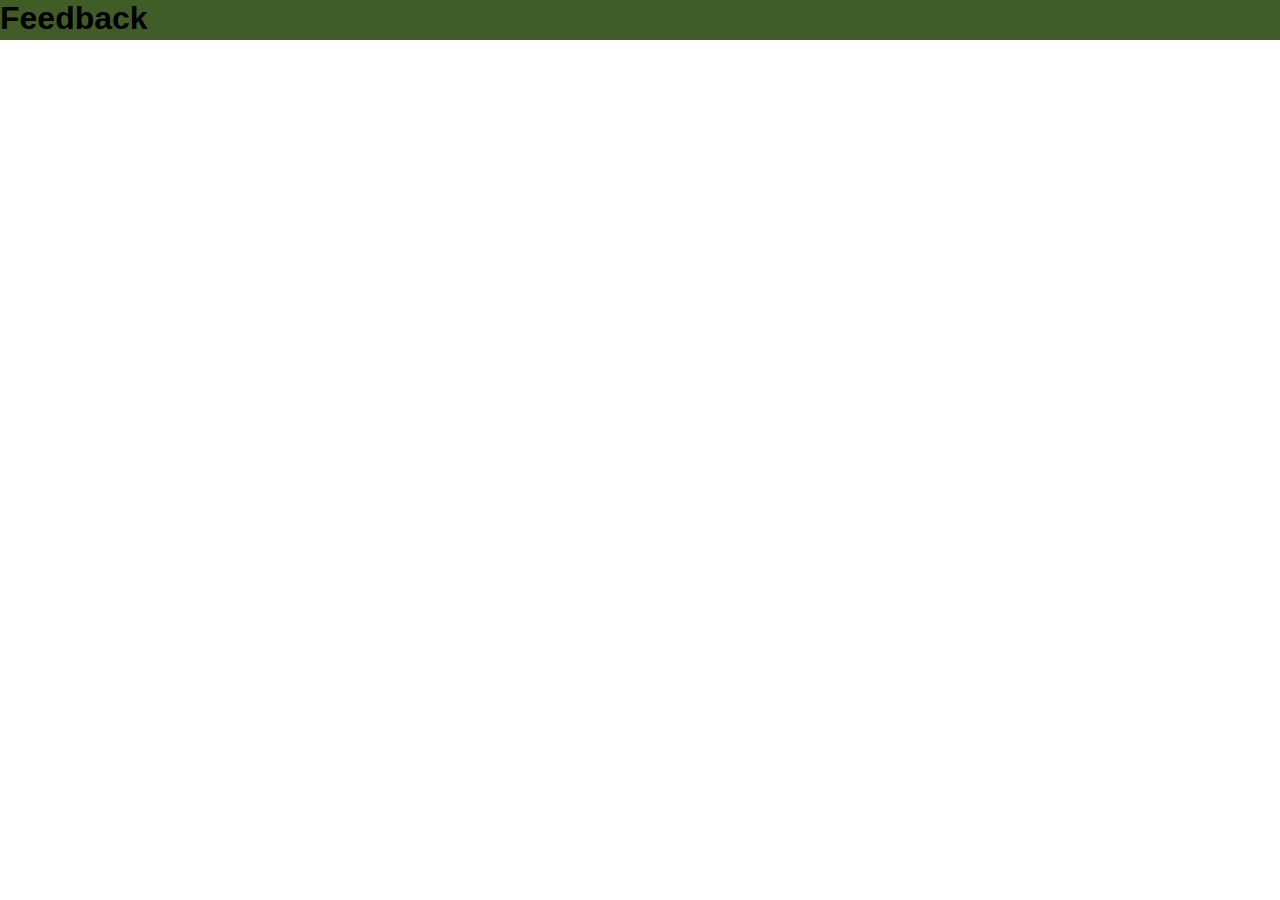
==== feedback.html @ 719850c0 "up" ====
<!DOCTYPE html>
<html lang="en">
<head>
    <meta charset="UTF-8">
    <meta name="viewport" content="width=device-width, initial-scale=1.0">
    <link rel="stylesheet" href="Style.css">
    <title>Feedback</title>
</head>
<body>
    <header class="head2">
        <h1>Feedback</h1>
    </header>
    
</body>
</html>
---- Style.css ----
* {
    padding: 0;
    margin: 0;
    box-sizing: border-box;
    font-family: sans-serif;
}

header {
    width: 100%;
    background-color: #405d27;
    position: relative;
}

header ul {
    display: flex;
    justify-content: start;
    align-items: center;
    height: 100px;
    list-style: none;
}

header li {
    align-items: center;
}

header a {
    padding-left: 50px;
    text-decoration: none;
    color: azure;
    transition: color 0.3s;
    font-size: larger;

}

header a:hover {
    color: #d3e4cd;
}

#Partenshop {
    color: blanchedalmond;
    background-color: #82b74b;
    height: 50px;
    width: 150px;
    border-radius: 25px;
    display: flex;
    align-items: center;
    justify-content: center;
    margin-left: 40px;
}

#Partenshop:hover {
    background-color: #7b9664;
}

section {
    height: 700px;
    padding: 95px;

}

.divP {
    width: 1000px;
    height: auto;
    margin: 20px;
    background-color: white;
    padding: 30px;
    margin-left: 300px;
    box-shadow: 0 4px 8px 0 rgba(0, 0, 0, 0.2), 0 6px 20px 0 rgba(0, 0, 0, 0.200);
    position: relative;
    border-radius: 20px;

}

.WilcommenSec {
    background-color: #e8d8c9;
    height: 100vh;
    position: relative;
}

.WilcommenSec img {
    width: 100%;
    height: 100%;
    object-fit: cover;
    position: absolute;
    top: 0;
    left: 0;
}

.WilcommenSec .up {
    background: #e8d8c9;
    width: 45%;
    margin: -50px;
    padding: 20px;
}

.WilcommenSec h1 {
    color: #82b74b;
    font-size: 90px;
    padding-bottom: 60px;
}

.WilcommenSec h3 {
    color: #405d27;
    padding-bottom: 20px;
}

.WilcommenSec p {
    width: auto;
    height: auto;
}

p {
    font-size: 20px;
}


.über h1 {
    color: #82b74b;
    font-size: 90px;
    padding-bottom: 60px;
}

.über h3 {
    color: #405d27;
    padding-top: 10px;
}

.über p {
    font-size: 20px;
    width: 900px;
    height: auto;
}

.Tiere {
    background-color: #e8d8c9;
    height: 900px;

}

.Tiere h1 {
    color: #82b74b;
    font-size: 90px;
}

.Tiere h3 {
    color: #405d27;
    padding-top: 10px;
}

#Tiere p {
    font-size: 20px;
    width: 500px;
    height: auto;
}

.divD {
    height: 300px;
    width: 80%;
    background: white;
    display: flex;
    margin: 10px;
    justify-content: space-between;
    box-shadow: 0 4px 8px 0 rgba(0, 0, 0, 0.2), 0 6px 20px 0 rgba(0, 0, 0, 0.2);
    border-radius: 20px;
    overflow: hidden;
}

.Großdiv {
    display: flex;
    justify-content: space-between;
    flex-direction: column;
    padding-left: 250px;
}

.divD .txt {
    width: 50%;
    padding: 20px;
}

.divD img {
    width: 50%;
    height: 100%;
    object-fit: cover;
}

.divD h3 {
    padding-bottom: 20px;
}


.info h1 {
    color: #82b74b;
    font-size: 90px;
    padding-bottom: 60px;
}

.info h3 {
    color: #405d27;
    padding-top: 30px;
}

.info p {
    font-size: 20px;
    width: 900px;
    height: auto;
}

.feedback{
    height: 200px;
}

.feedback h1 {
    color: #82b74b;
    font-size: 40px;
    margin-left: 20px;

}

.feedback button {
    width: 500px;
    height: 50px;
    background-color: #82b74b;
    color: blanchedalmond;
    border-radius: 30px;
    font-size: larger;
    margin:20px 0 0 100px;
}

.feedback button:hover {
    background-color: #7b9664;
}

footer {
    height: 100px;
    background-color: #3e4444;
    display: flex;
    justify-content: center;
    align-items: center;

}

footer a {
    margin-left: 10px;
    color: azure;

}

.head2{
    height: 40px;
}
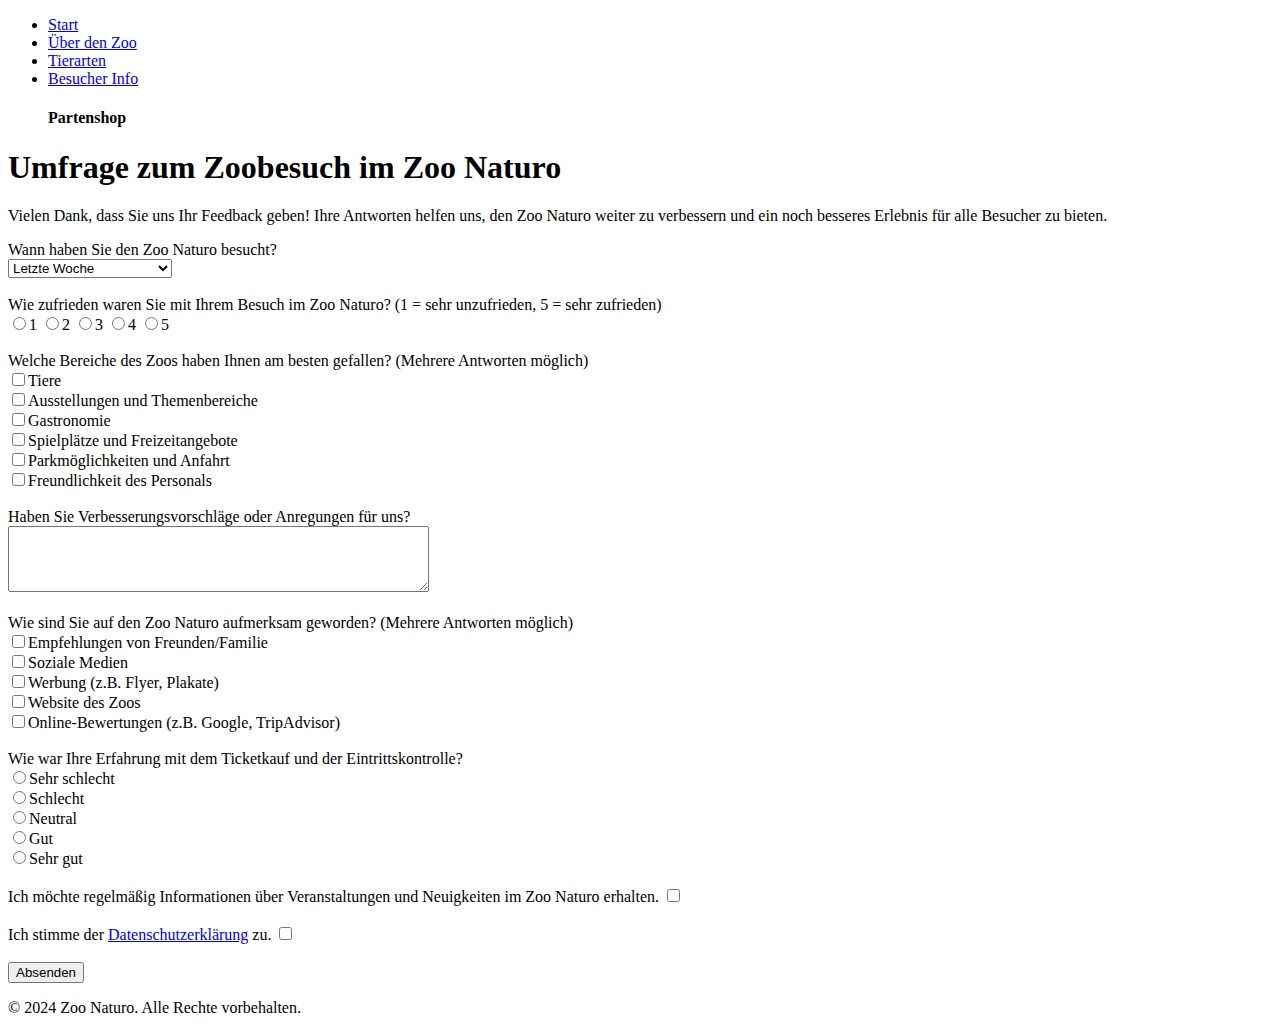
==== commit 0ce1e5ca: "up" ====
--- a/feedback.html
+++ b/feedback.html
@@ -1,15 +1,85 @@
 <!DOCTYPE html>
-<html lang="en">
+<html lang="fr">
 <head>
     <meta charset="UTF-8">
     <meta name="viewport" content="width=device-width, initial-scale=1.0">
-    <link rel="stylesheet" href="Style.css">
-    <title>Feedback</title>
+    <title>Formulaire de Sondage - Zoo Naturo</title>
+    <link rel="stylesheet" href="styles.css">
 </head>
 <body>
-    <header class="head2">
-        <h1>Feedback</h1>
+    <header>
+        <nav>
+            <ul>
+                <li><a href="#start">Start</a></li>
+                <li><a href="#UDZ">Über den Zoo</a></li>
+                <li><a href="#contact">Tierarten</a></li>
+                <li><a href="#BI">Besucher Info</a></li>
+                <div id="Partenshop">
+                    <h4>Partenshop</h4>
+                </div>
+            </ul>
+        </nav>
     </header>
-    
+
+    <section>
+        <div class="divP">
+            <h1>Umfrage zum Zoobesuch im Zoo Naturo</h1>
+            <p>Vielen Dank, dass Sie uns Ihr Feedback geben! Ihre Antworten helfen uns, den Zoo Naturo weiter zu verbessern und ein noch besseres Erlebnis für alle Besucher zu bieten.</p>
+            
+            <form action="submit_form.php" method="POST">
+                <label for="visit_date">Wann haben Sie den Zoo Naturo besucht?</label><br>
+                <select name="visit_date" id="visit_date">
+                    <option value="last_week">Letzte Woche</option>
+                    <option value="last_month">Letzten Monat</option>
+                    <option value="3_to_6_months">Vor 3-6 Monaten</option>
+                    <option value="more_than_6_months">Vor mehr als 6 Monaten</option>
+                </select><br><br>
+
+                <label for="satisfaction">Wie zufrieden waren Sie mit Ihrem Besuch im Zoo Naturo? (1 = sehr unzufrieden, 5 = sehr zufrieden)</label><br>
+                <input type="radio" name="satisfaction" value="1" id="satisfaction_1"><label for="satisfaction_1">1</label>
+                <input type="radio" name="satisfaction" value="2" id="satisfaction_2"><label for="satisfaction_2">2</label>
+                <input type="radio" name="satisfaction" value="3" id="satisfaction_3"><label for="satisfaction_3">3</label>
+                <input type="radio" name="satisfaction" value="4" id="satisfaction_4"><label for="satisfaction_4">4</label>
+                <input type="radio" name="satisfaction" value="5" id="satisfaction_5"><label for="satisfaction_5">5</label><br><br>
+
+                <label for="best_parts">Welche Bereiche des Zoos haben Ihnen am besten gefallen? (Mehrere Antworten möglich)</label><br>
+                <input type="checkbox" name="best_parts[]" value="animals" id="animals"><label for="animals">Tiere</label><br>
+                <input type="checkbox" name="best_parts[]" value="exhibitions" id="exhibitions"><label for="exhibitions">Ausstellungen und Themenbereiche</label><br>
+                <input type="checkbox" name="best_parts[]" value="gastronomy" id="gastronomy"><label for="gastronomy">Gastronomie</label><br>
+                <input type="checkbox" name="best_parts[]" value="playgrounds" id="playgrounds"><label for="playgrounds">Spielplätze und Freizeitangebote</label><br>
+                <input type="checkbox" name="best_parts[]" value="parking" id="parking"><label for="parking">Parkmöglichkeiten und Anfahrt</label><br>
+                <input type="checkbox" name="best_parts[]" value="staff" id="staff"><label for="staff">Freundlichkeit des Personals</label><br><br>
+
+                <label for="suggestions">Haben Sie Verbesserungsvorschläge oder Anregungen für uns?</label><br>
+                <textarea name="suggestions" id="suggestions" rows="4" cols="50"></textarea><br><br>
+
+                <label for="discovery">Wie sind Sie auf den Zoo Naturo aufmerksam geworden? (Mehrere Antworten möglich)</label><br>
+                <input type="checkbox" name="discovery[]" value="friends" id="friends"><label for="friends">Empfehlungen von Freunden/Familie</label><br>
+                <input type="checkbox" name="discovery[]" value="social_media" id="social_media"><label for="social_media">Soziale Medien</label><br>
+                <input type="checkbox" name="discovery[]" value="advertisement" id="advertisement"><label for="advertisement">Werbung (z.B. Flyer, Plakate)</label><br>
+                <input type="checkbox" name="discovery[]" value="website" id="website"><label for="website">Website des Zoos</label><br>
+                <input type="checkbox" name="discovery[]" value="reviews" id="reviews"><label for="reviews">Online-Bewertungen (z.B. Google, TripAdvisor)</label><br><br>
+
+                <label for="ticket_experience">Wie war Ihre Erfahrung mit dem Ticketkauf und der Eintrittskontrolle?</label><br>
+                <input type="radio" name="ticket_experience" value="very_bad" id="ticket_experience_very_bad"><label for="ticket_experience_very_bad">Sehr schlecht</label><br>
+                <input type="radio" name="ticket_experience" value="bad" id="ticket_experience_bad"><label for="ticket_experience_bad">Schlecht</label><br>
+                <input type="radio" name="ticket_experience" value="neutral" id="ticket_experience_neutral"><label for="ticket_experience_neutral">Neutral</label><br>
+                <input type="radio" name="ticket_experience" value="good" id="ticket_experience_good"><label for="ticket_experience_good">Gut</label><br>
+                <input type="radio" name="ticket_experience" value="very_good" id="ticket_experience_very_good"><label for="ticket_experience_very_good">Sehr gut</label><br><br>
+
+                <label for="newsletter">Ich möchte regelmäßig Informationen über Veranstaltungen und Neuigkeiten im Zoo Naturo erhalten.</label>
+                <input type="checkbox" name="newsletter" id="newsletter"><br><br>
+
+                <label for="privacy">Ich stimme der <a href="#">Datenschutzerklärung</a> zu.</label>
+                <input type="checkbox" name="privacy" id="privacy" required><br><br>
+
+                <button type="submit">Absenden</button>
+            </form>
+        </div>
+    </section>
+
+    <footer>
+        <p>&copy; 2024 Zoo Naturo. Alle Rechte vorbehalten.</p>
+    </footer>
 </body>
-</html>+</html>
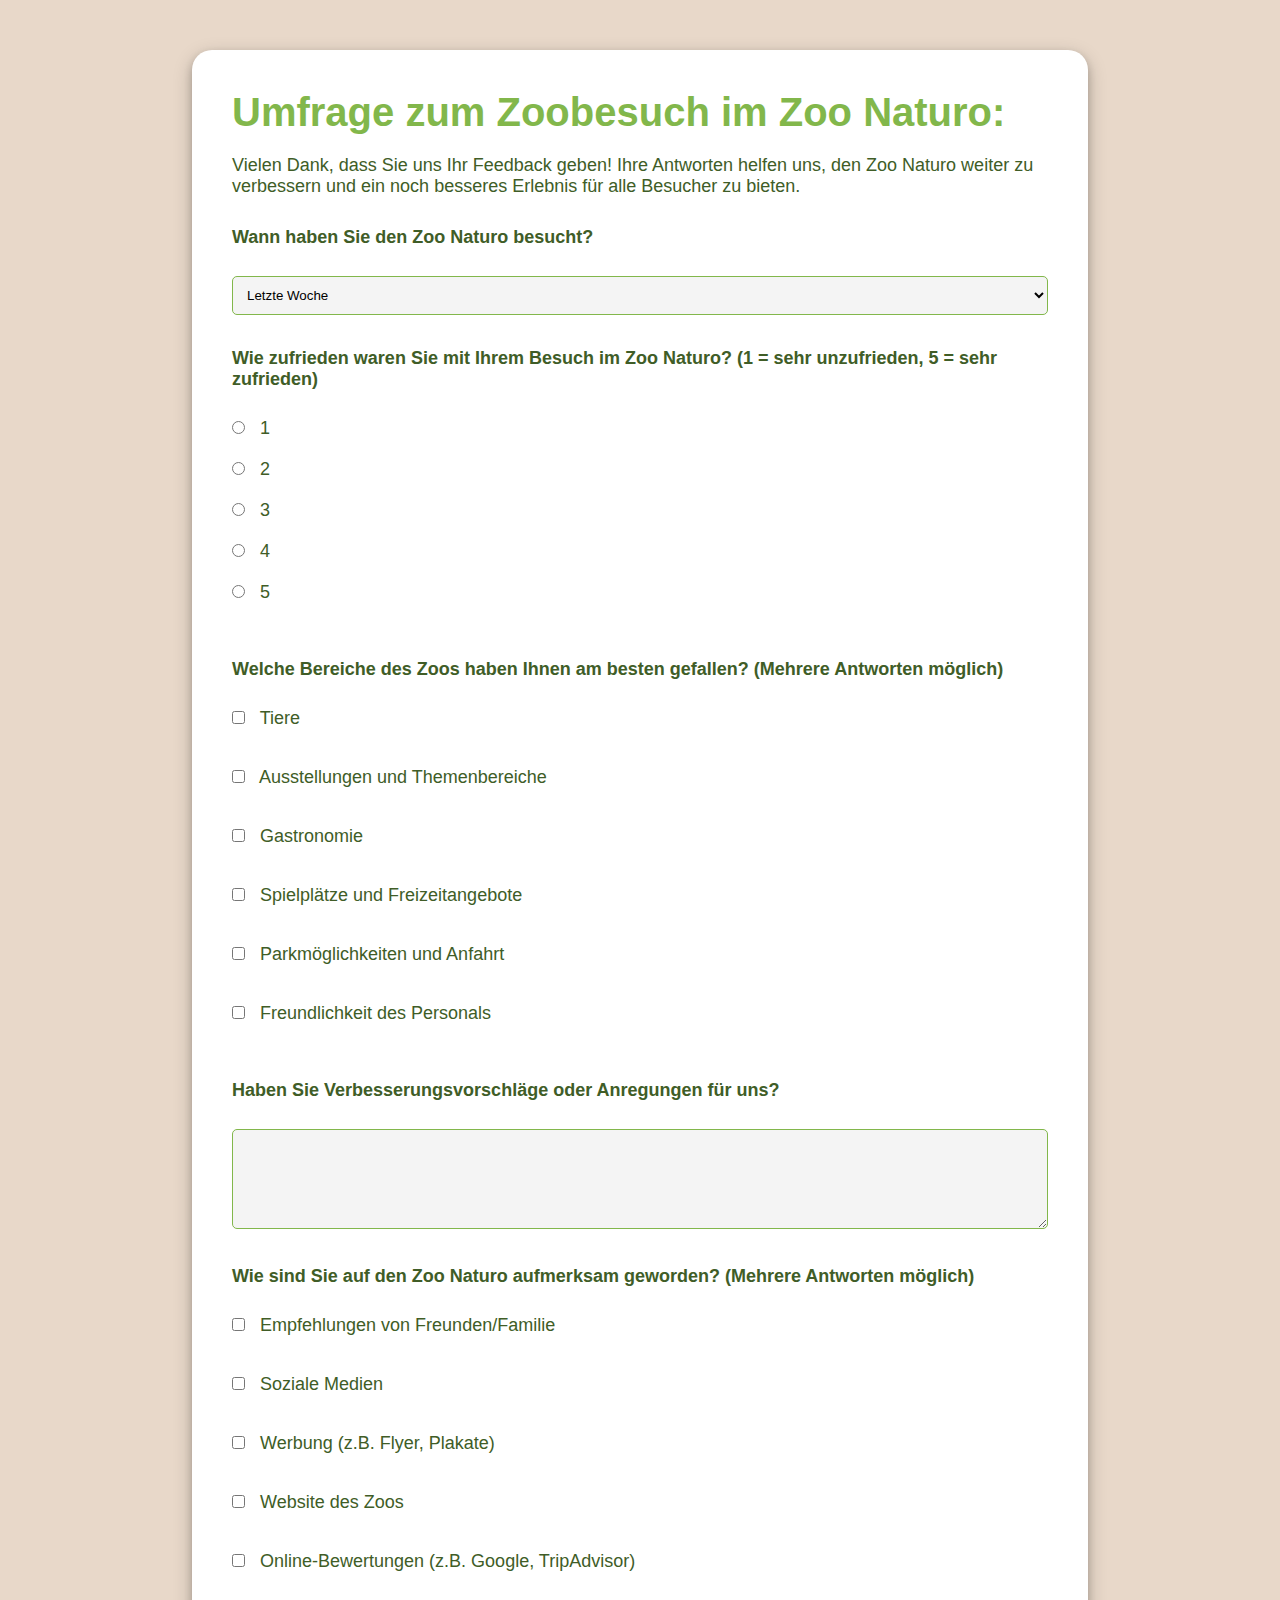
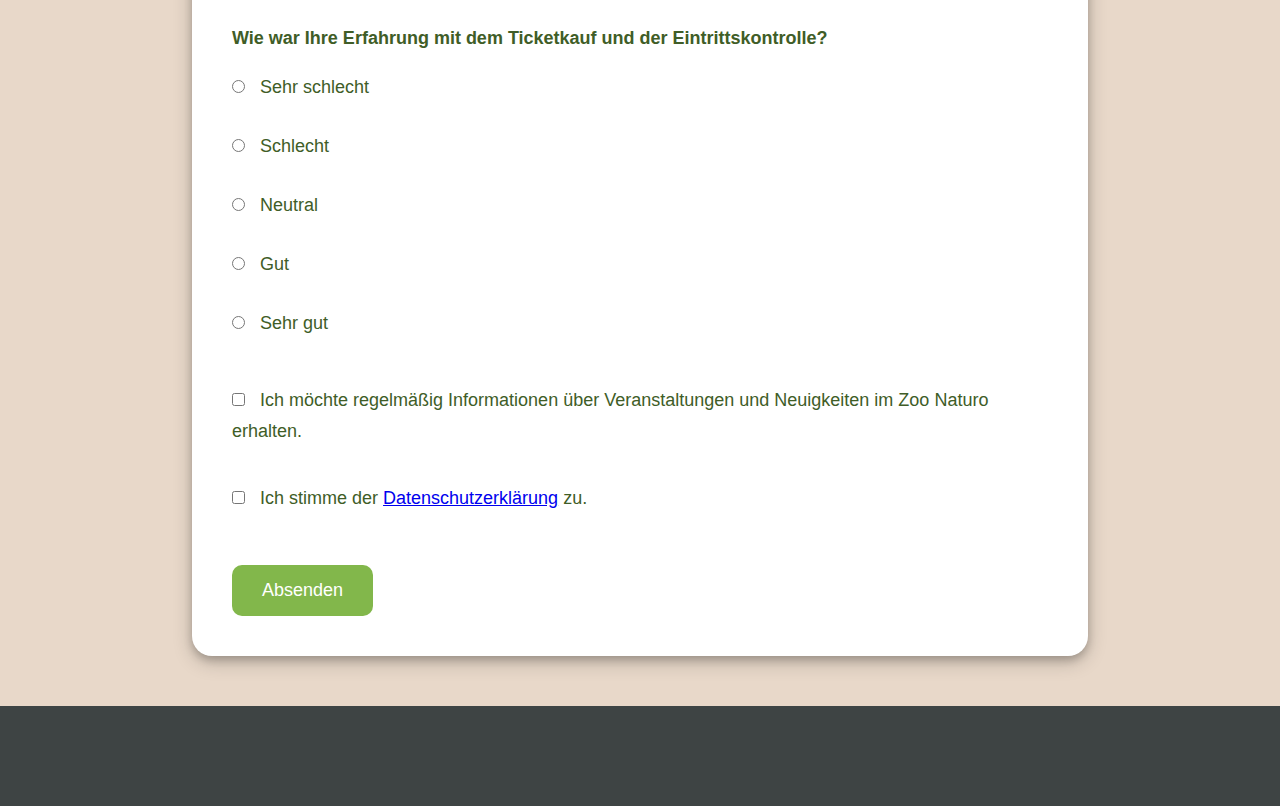
==== commit 137538fb: "up" ====
--- a/feedback.html
+++ b/feedback.html
@@ -4,30 +4,20 @@
     <meta charset="UTF-8">
     <meta name="viewport" content="width=device-width, initial-scale=1.0">
     <title>Formulaire de Sondage - Zoo Naturo</title>
-    <link rel="stylesheet" href="styles.css">
+    <link rel="stylesheet" href="Style.css">
 </head>
 <body>
     <header>
-        <nav>
-            <ul>
-                <li><a href="#start">Start</a></li>
-                <li><a href="#UDZ">Über den Zoo</a></li>
-                <li><a href="#contact">Tierarten</a></li>
-                <li><a href="#BI">Besucher Info</a></li>
-                <div id="Partenshop">
-                    <h4>Partenshop</h4>
-                </div>
-            </ul>
-        </nav>
+        
     </header>
 
-    <section>
-        <div class="divP">
-            <h1>Umfrage zum Zoobesuch im Zoo Naturo</h1>
+    <section class="Feedback">
+        <div class="S">
+            <h1>Umfrage zum Zoobesuch im Zoo Naturo:</h1>
             <p>Vielen Dank, dass Sie uns Ihr Feedback geben! Ihre Antworten helfen uns, den Zoo Naturo weiter zu verbessern und ein noch besseres Erlebnis für alle Besucher zu bieten.</p>
             
             <form action="submit_form.php" method="POST">
-                <label for="visit_date">Wann haben Sie den Zoo Naturo besucht?</label><br>
+                <label class="titlef" for="visit_date">Wann haben Sie den Zoo Naturo besucht?</label><br>
                 <select name="visit_date" id="visit_date">
                     <option value="last_week">Letzte Woche</option>
                     <option value="last_month">Letzten Monat</option>
@@ -35,43 +25,41 @@
                     <option value="more_than_6_months">Vor mehr als 6 Monaten</option>
                 </select><br><br>
 
-                <label for="satisfaction">Wie zufrieden waren Sie mit Ihrem Besuch im Zoo Naturo? (1 = sehr unzufrieden, 5 = sehr zufrieden)</label><br>
-                <input type="radio" name="satisfaction" value="1" id="satisfaction_1"><label for="satisfaction_1">1</label>
-                <input type="radio" name="satisfaction" value="2" id="satisfaction_2"><label for="satisfaction_2">2</label>
-                <input type="radio" name="satisfaction" value="3" id="satisfaction_3"><label for="satisfaction_3">3</label>
-                <input type="radio" name="satisfaction" value="4" id="satisfaction_4"><label for="satisfaction_4">4</label>
-                <input type="radio" name="satisfaction" value="5" id="satisfaction_5"><label for="satisfaction_5">5</label><br><br>
+                <label class="titlef" for="satisfaction">Wie zufrieden waren Sie mit Ihrem Besuch im Zoo Naturo? (1 = sehr unzufrieden, 5 = sehr zufrieden)</label><br>
+                <label for="satisfaction_1"><input type="radio" name="satisfaction" value="1" id="satisfaction_1"> 1</label>
+                <label for="satisfaction_2"><input type="radio" name="satisfaction" value="2" id="satisfaction_2"> 2</label>
+                <label for="satisfaction_3"><input type="radio" name="satisfaction" value="3" id="satisfaction_3"> 3</label>
+                <label for="satisfaction_4"><input type="radio" name="satisfaction" value="4" id="satisfaction_4"> 4</label>
+                <label for="satisfaction_5"><input type="radio" name="satisfaction" value="5" id="satisfaction_5"> 5</label><br><br>
 
-                <label for="best_parts">Welche Bereiche des Zoos haben Ihnen am besten gefallen? (Mehrere Antworten möglich)</label><br>
-                <input type="checkbox" name="best_parts[]" value="animals" id="animals"><label for="animals">Tiere</label><br>
-                <input type="checkbox" name="best_parts[]" value="exhibitions" id="exhibitions"><label for="exhibitions">Ausstellungen und Themenbereiche</label><br>
-                <input type="checkbox" name="best_parts[]" value="gastronomy" id="gastronomy"><label for="gastronomy">Gastronomie</label><br>
-                <input type="checkbox" name="best_parts[]" value="playgrounds" id="playgrounds"><label for="playgrounds">Spielplätze und Freizeitangebote</label><br>
-                <input type="checkbox" name="best_parts[]" value="parking" id="parking"><label for="parking">Parkmöglichkeiten und Anfahrt</label><br>
-                <input type="checkbox" name="best_parts[]" value="staff" id="staff"><label for="staff">Freundlichkeit des Personals</label><br><br>
+                <label class="titlef" for="best_parts">Welche Bereiche des Zoos haben Ihnen am besten gefallen? (Mehrere Antworten möglich)</label><br>
+                <label for="animals"><input type="checkbox" name="best_parts[]" value="animals" id="animals"> Tiere</label><br>
+                <label for="exhibitions"><input type="checkbox" name="best_parts[]" value="exhibitions" id="exhibitions"> Ausstellungen und Themenbereiche</label><br>
+                <label for="gastronomy"><input type="checkbox" name="best_parts[]" value="gastronomy" id="gastronomy"> Gastronomie</label><br>
+                <label for="playgrounds"><input type="checkbox" name="best_parts[]" value="playgrounds" id="playgrounds"> Spielplätze und Freizeitangebote</label><br>
+                <label for="parking"><input type="checkbox" name="best_parts[]" value="parking" id="parking"> Parkmöglichkeiten und Anfahrt</label><br>
+                <label for="staff"><input type="checkbox" name="best_parts[]" value="staff" id="staff"> Freundlichkeit des Personals</label><br><br>
 
-                <label for="suggestions">Haben Sie Verbesserungsvorschläge oder Anregungen für uns?</label><br>
+                <label class="titlef" for="suggestions">Haben Sie Verbesserungsvorschläge oder Anregungen für uns?</label><br>
                 <textarea name="suggestions" id="suggestions" rows="4" cols="50"></textarea><br><br>
 
-                <label for="discovery">Wie sind Sie auf den Zoo Naturo aufmerksam geworden? (Mehrere Antworten möglich)</label><br>
-                <input type="checkbox" name="discovery[]" value="friends" id="friends"><label for="friends">Empfehlungen von Freunden/Familie</label><br>
-                <input type="checkbox" name="discovery[]" value="social_media" id="social_media"><label for="social_media">Soziale Medien</label><br>
-                <input type="checkbox" name="discovery[]" value="advertisement" id="advertisement"><label for="advertisement">Werbung (z.B. Flyer, Plakate)</label><br>
-                <input type="checkbox" name="discovery[]" value="website" id="website"><label for="website">Website des Zoos</label><br>
-                <input type="checkbox" name="discovery[]" value="reviews" id="reviews"><label for="reviews">Online-Bewertungen (z.B. Google, TripAdvisor)</label><br><br>
+                <label class="titlef" for="discovery">Wie sind Sie auf den Zoo Naturo aufmerksam geworden? (Mehrere Antworten möglich)</label><br>
+                <label for="friends"><input type="checkbox" name="discovery[]" value="friends" id="friends"> Empfehlungen von Freunden/Familie</label><br>
+                <label for="social_media"><input type="checkbox" name="discovery[]" value="social_media" id="social_media"> Soziale Medien</label><br>
+                <label for="advertisement"><input type="checkbox" name="discovery[]" value="advertisement" id="advertisement"> Werbung (z.B. Flyer, Plakate)</label><br>
+                <label for="website"><input type="checkbox" name="discovery[]" value="website" id="website"> Website des Zoos</label><br>
+                <label for="reviews"><input type="checkbox" name="discovery[]" value="reviews" id="reviews"> Online-Bewertungen (z.B. Google, TripAdvisor)</label><br><br>
 
-                <label for="ticket_experience">Wie war Ihre Erfahrung mit dem Ticketkauf und der Eintrittskontrolle?</label><br>
-                <input type="radio" name="ticket_experience" value="very_bad" id="ticket_experience_very_bad"><label for="ticket_experience_very_bad">Sehr schlecht</label><br>
-                <input type="radio" name="ticket_experience" value="bad" id="ticket_experience_bad"><label for="ticket_experience_bad">Schlecht</label><br>
-                <input type="radio" name="ticket_experience" value="neutral" id="ticket_experience_neutral"><label for="ticket_experience_neutral">Neutral</label><br>
-                <input type="radio" name="ticket_experience" value="good" id="ticket_experience_good"><label for="ticket_experience_good">Gut</label><br>
-                <input type="radio" name="ticket_experience" value="very_good" id="ticket_experience_very_good"><label for="ticket_experience_very_good">Sehr gut</label><br><br>
+                <label class="titlef" for="ticket_experience">Wie war Ihre Erfahrung mit dem Ticketkauf und der Eintrittskontrolle?</label><br>
+                <label for="ticket_experience_very_bad"><input type="radio" name="ticket_experience" value="very_bad" id="ticket_experience_very_bad"> Sehr schlecht</label><br>
+                <label for="ticket_experience_bad"><input type="radio" name="ticket_experience" value="bad" id="ticket_experience_bad"> Schlecht</label><br>
+                <label for="ticket_experience_neutral"><input type="radio" name="ticket_experience" value="neutral" id="ticket_experience_neutral"> Neutral</label><br>
+                <label for="ticket_experience_good"><input type="radio" name="ticket_experience" value="good" id="ticket_experience_good"> Gut</label><br>
+                <label for="ticket_experience_very_good"><input type="radio" name="ticket_experience" value="very_good" id="ticket_experience_very_good"> Sehr gut</label><br><br>
 
-                <label for="newsletter">Ich möchte regelmäßig Informationen über Veranstaltungen und Neuigkeiten im Zoo Naturo erhalten.</label>
-                <input type="checkbox" name="newsletter" id="newsletter"><br><br>
+                <label for="newsletter"><input type="checkbox" name="newsletter" id="newsletter"> Ich möchte regelmäßig Informationen über Veranstaltungen und Neuigkeiten im Zoo Naturo erhalten.</label><br><br>
 
-                <label for="privacy">Ich stimme der <a href="#">Datenschutzerklärung</a> zu.</label>
-                <input type="checkbox" name="privacy" id="privacy" required><br><br>
+                <label for="privacy"><input type="checkbox" name="privacy" id="privacy" required> Ich stimme der <a href="#">Datenschutzerklärung</a> zu.</label><br><br>
 
                 <button type="submit">Absenden</button>
             </form>
@@ -79,7 +67,6 @@
     </section>
 
     <footer>
-        <p>&copy; 2024 Zoo Naturo. Alle Rechte vorbehalten.</p>
     </footer>
 </body>
 </html>
--- a/Style.css
+++ b/Style.css
@@ -0,0 +1,310 @@
+* {
+    padding: 0;
+    margin: 0;
+    box-sizing: border-box;
+    font-family: sans-serif;
+}
+
+header {
+    width: 100%;
+    background-color: #405d27;
+    position: relative;
+}
+
+header ul {
+    display: flex;
+    justify-content: start;
+    align-items: center;
+    height: 100px;
+    list-style: none;
+}
+
+header li {
+    align-items: center;
+}
+
+header a {
+    padding-left: 50px;
+    text-decoration: none;
+    color: azure;
+    transition: color 0.3s;
+    font-size: larger;
+
+}
+
+header a:hover {
+    color: #d3e4cd;
+}
+
+#Partenshop {
+    color: blanchedalmond;
+    background-color: #82b74b;
+    height: 50px;
+    width: 150px;
+    border-radius: 25px;
+    display: flex;
+    align-items: center;
+    justify-content: center;
+    margin-left: 40px;
+}
+
+#Partenshop:hover {
+    background-color: #7b9664;
+}
+
+section {
+    padding: 95px;
+
+}
+
+.divP {
+    width: 1000px;
+    height: auto;
+    margin: 20px;
+    background-color: white;
+    padding: 30px;
+    margin-left: 200px;
+    box-shadow: 0 4px 8px 0 rgba(0, 0, 0, 0.2), 0 6px 20px 0 rgba(0, 0, 0, 0.200);
+    position: relative;
+
+}
+
+.WilcommenSec {
+    background-color: #e8d8c9;
+    height: 100vh;
+    position: relative;
+}
+
+.WilcommenSec img {
+    width: 100%;
+    height: 100%;
+    object-fit: cover;
+    position: absolute;
+    top: 0;
+    left: 0;
+}
+
+.WilcommenSec .up {
+    background: #e8d8c9;
+    width: 45%;
+    margin: -50px;
+    padding: 20px;
+}
+
+.WilcommenSec h1 {
+    color: #82b74b;
+    font-size: 90px;
+    padding-bottom: 60px;
+}
+
+.WilcommenSec h3 {
+    color: #405d27;
+    padding-bottom: 20px;
+}
+
+.WilcommenSec p {
+    width: auto;
+    height: auto;
+}
+
+p {
+    font-size: 20px;
+}
+
+
+.über h1 {
+    color: #82b74b;
+    font-size: 90px;
+    padding-bottom: 60px;
+}
+
+.über h3 {
+    color: #405d27;
+    padding-top: 10px;
+}
+
+.über p {
+    font-size: 20px;
+    width: 900px;
+    height: auto;
+}
+
+.Tiere {
+    background-color: #e8d8c9;
+    height: 900px;
+
+}
+
+.Tiere h1 {
+    color: #82b74b;
+    font-size: 90px;
+}
+
+.Tiere h3 {
+    color: #405d27;
+    padding-top: 10px;
+}
+
+#Tiere p {
+    font-size: 20px;
+    width: 500px;
+    height: auto;
+}
+
+.divD {
+    height: 300px;
+    width: 80%;
+    background: white;
+    display: flex;
+    margin: 10px;
+    justify-content: space-between;
+    box-shadow: 0 4px 8px 0 rgba(0, 0, 0, 0.2), 0 6px 20px 0 rgba(0, 0, 0, 0.2);
+    border-radius: 20px;
+    overflow: hidden;
+}
+
+.Großdiv {
+    display: flex;
+    justify-content: space-between;
+    flex-direction: column;
+    padding-left: 250px;
+    padding-top: 30px;
+}
+
+.divD .txt {
+    width: 50%;
+    padding: 20px;
+}
+
+.divD img {
+    width: 50%;
+    height: 100%;
+    object-fit: cover;
+}
+
+.divD h3 {
+    padding-bottom: 20px;
+}
+
+
+ h1 {
+    color: #82b74b;
+    font-size: 90px;
+}
+
+h3 {
+    color: #405d27;
+    padding-top: 30px;
+    font-size: 30px;
+}
+
+ p {
+    font-size: 20px;
+    width: auto;
+    height: auto;
+}
+.BI{
+    height: 700px;
+}
+.Feedback {
+    display: flex;
+    align-items: center;
+    justify-content: center;
+    background-color: #e8d8c9; 
+    padding: 50px 0;
+    height: auto;
+}
+.titlef{
+    font-weight: bold;
+}
+.S {
+    width: 70%; 
+    background-color: white;
+    padding: 40px;
+    border-radius: 20px;
+    box-shadow: 0 4px 8px 0 rgba(0, 0, 0, 0.2), 0 6px 20px 0 rgba(0, 0, 0, 0.2);
+    position: relative;
+}
+
+.S h1 {
+    color: #82b74b;
+    font-size: 40px;
+    margin-bottom: 20px;
+}
+
+.S p {
+    color: #405d27;
+    font-size: 18px;
+    margin-bottom: 30px;
+}
+
+.S label {
+    color: #405d27;
+    font-size: 18px;
+    display: block;
+    margin-bottom: 10px;
+}
+
+.S select, .S input[type="radio"], .S input[type="checkbox"], .S textarea {
+    width: 100%;
+    padding: 10px;
+    margin-bottom: 15px;
+    border: 1px solid #82b74b;
+    border-radius: 5px;
+    background-color: #f4f4f4;
+}
+
+.S textarea {
+    height: 100px;
+}
+
+.S input[type="radio"], .S input[type="checkbox"] {
+    width: auto;
+    margin-right: 10px;
+    display: inline-block;
+}
+
+.S button {
+    background-color: #82b74b;
+    color: white;
+    padding: 15px 30px;
+    font-size: 18px;
+    border: none;
+    border-radius: 10px;
+    cursor: pointer;
+    transition: background-color 0.3s;
+}
+
+.S button:hover {
+    background-color: #7b9664; 
+}
+
+footer {
+    height: 100px;
+    background-color: #3e4444;
+    display: flex;
+    justify-content: center;
+    align-items: center;
+}
+
+footer p {
+    color: azure;
+    font-size: 14px;
+    margin-top: 20px;
+}
+
+footer {
+    height: 100px;
+    background-color: #3e4444;
+    display: flex;
+    justify-content: center;
+    align-items: center;
+
+}
+
+
+footer a {
+    margin-left: 10px;
+    color: azure;
+
+}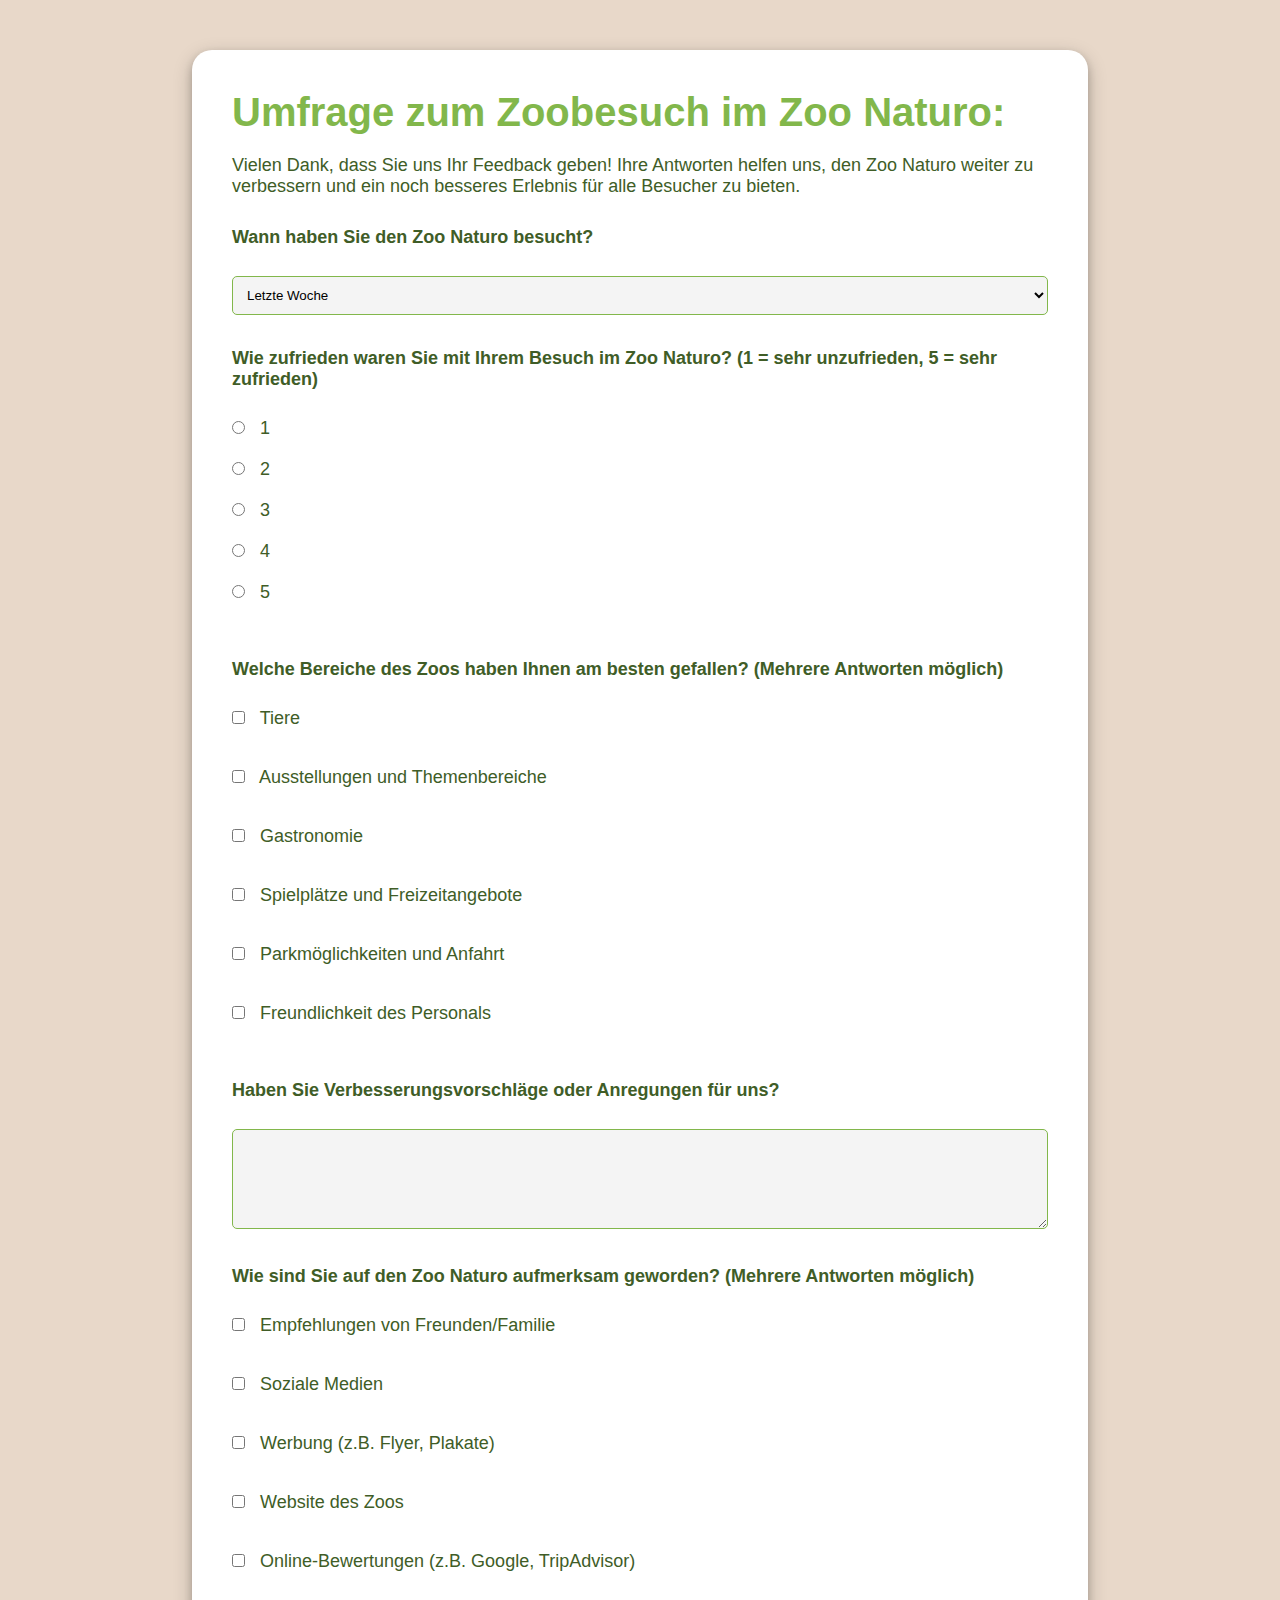
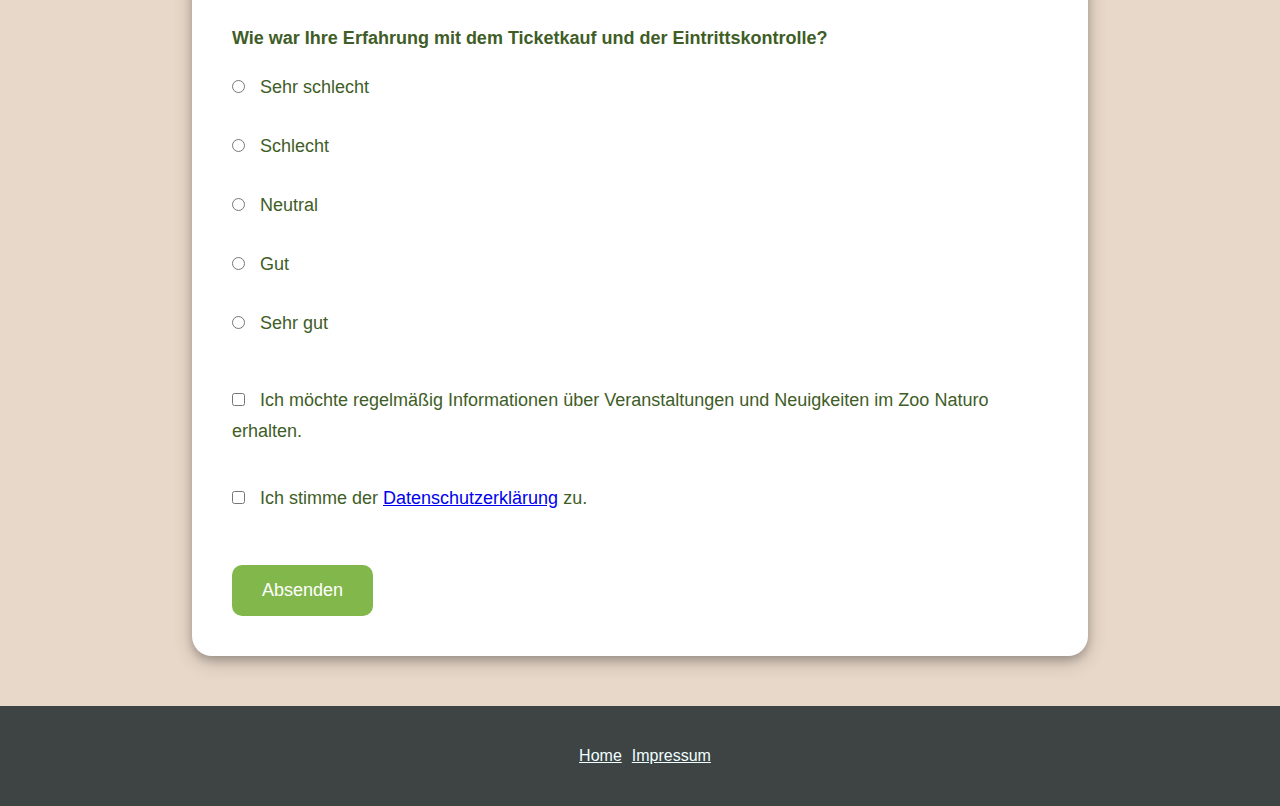
==== commit 472a56e2: "up" ====
--- a/feedback.html
+++ b/feedback.html
@@ -67,6 +67,9 @@
     </section>
 
     <footer>
+        <a href="home.html">Home</a>
+        <a href="impressum.html">Impressum</a>
     </footer>
+    
 </body>
 </html>
--- a/Style.css
+++ b/Style.css
@@ -63,7 +63,6 @@
     margin: 20px;
     background-color: white;
     padding: 30px;
-    margin-left: 200px;
     box-shadow: 0 4px 8px 0 rgba(0, 0, 0, 0.2), 0 6px 20px 0 rgba(0, 0, 0, 0.200);
     position: relative;
 
@@ -86,7 +85,7 @@
 
 .WilcommenSec .up {
     background: #e8d8c9;
-    width: 45%;
+    width: 50%;
     margin: -50px;
     padding: 20px;
 }
@@ -111,7 +110,11 @@
     font-size: 20px;
 }
 
-
+.über{
+    display: flex;
+    justify-content: center;
+    align-items: center;
+}
 .über h1 {
     color: #82b74b;
     font-size: 90px;
@@ -205,6 +208,9 @@
 }
 .BI{
     height: 700px;
+    display: flex;
+    justify-content: center;
+    align-items: center;
 }
 .Feedback {
     display: flex;
@@ -278,7 +284,11 @@
 .S button:hover {
     background-color: #7b9664; 
 }
-
+#impressum{
+    display: flex;
+    justify-content: center;
+    background-color: #e8d8c9;
+}
 footer {
     height: 100px;
     background-color: #3e4444;
@@ -307,4 +317,4 @@
     margin-left: 10px;
     color: azure;
 
-}+}
